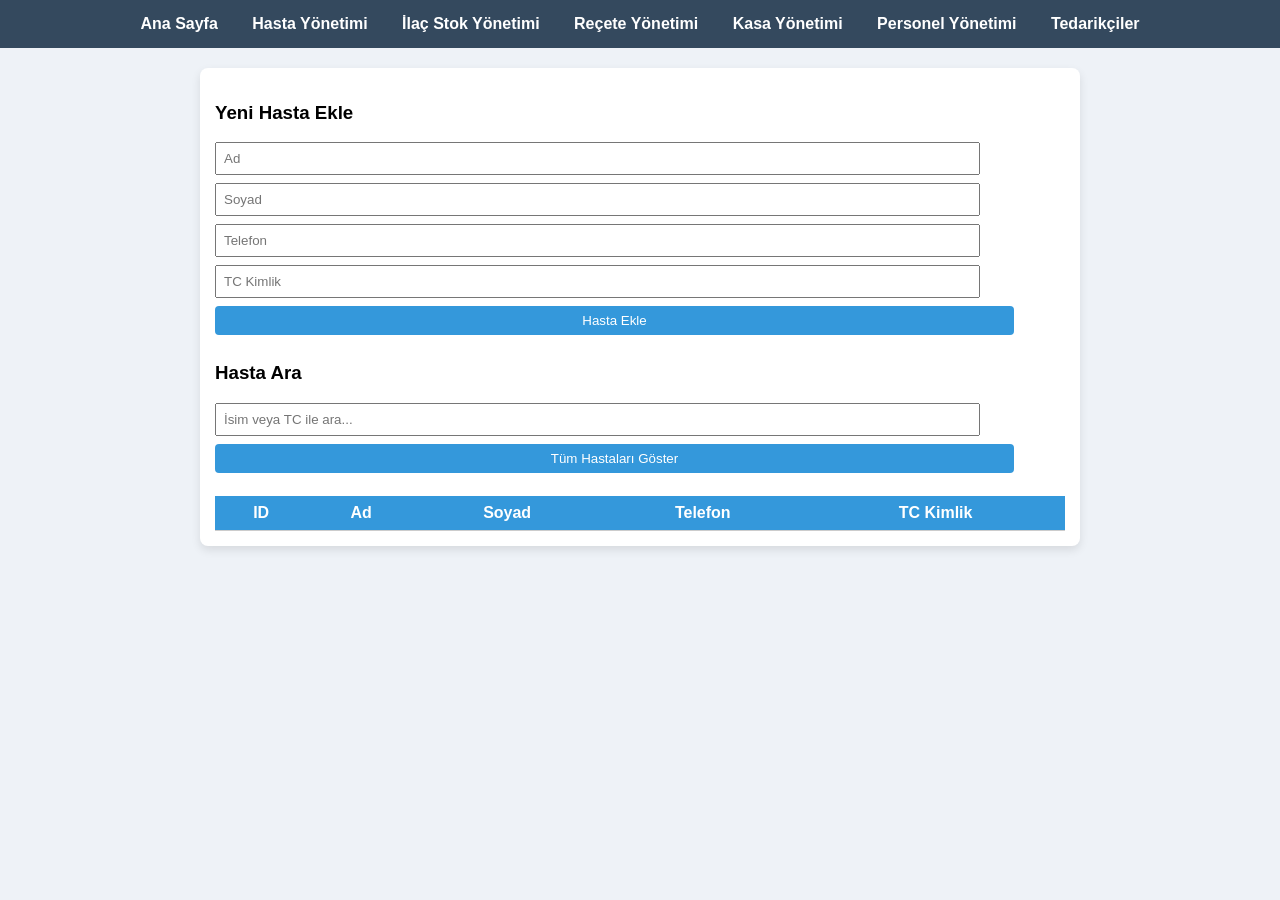
==== hasta.html @ 9937aa28 "Projemin ilk versiyonu eklendi" ====
<!DOCTYPE html>
<html lang="tr">
<head>
    <meta charset="UTF-8">
    <title>Hasta Yönetimi</title>
    <style>
        body {
            font-family: Arial, sans-serif;
            background: #eef2f7;
            margin: 0;
            padding: 0;
        }
        nav {
            background: #34495e;
            padding: 15px;
            text-align: center;
        }
        nav a {
            color: #fff;
            margin: 0 15px;
            text-decoration: none;
            font-weight: bold;
        }
        .container {
            width: 850px;
            margin: 20px auto;
            background: #fff;
            padding: 15px;
            border-radius: 8px;
            box-shadow: 0 4px 10px rgba(0,0,0,.1);
        }
        input, button {
            padding: 7px;
            width: 90%;
            margin-bottom: 8px;
            box-sizing: border-box;
        }
        button {
            width: 94%;
            background-color: #3498db;
            color: white;
            border: none;
            cursor: pointer;
            border-radius: 4px;
        }
        button:hover {
            background-color: #2980b9;
        }
        table {
            width: 100%;
            border-collapse: collapse;
            margin-top: 15px;
        }
        th, td {
            padding: 8px;
            border-bottom: 1px solid #ccc;
            text-align: center;
        }
        th {
            background: #3498db;
            color: #fff;
        }
    </style>
</head>
<body>

<nav>
    <a href="index.html">Ana Sayfa</a>
    <a href="hasta.html">Hasta Yönetimi</a>
    <a href="ilacstok.html">İlaç Stok Yönetimi</a>
    <a href="recete.html">Reçete Yönetimi</a>
    <a href="kasa.html">Kasa Yönetimi</a>
    <a href="personel.html">Personel Yönetimi</a>
    <a href="tedarik.html">Tedarikçiler</a>
</nav>

<div class="container">
    <h3>Yeni Hasta Ekle</h3>
    <input type="text" id="ad" placeholder="Ad">
    <input type="text" id="soyad" placeholder="Soyad">
    <input type="text" id="telefon" placeholder="Telefon">
    <input type="text" id="hastatc" placeholder="TC Kimlik">
    <button id="hastaEkle">Hasta Ekle</button>

    <h3>Hasta Ara</h3>
    <input type="text" id="arama" placeholder="İsim veya TC ile ara...">

    <button id="listele">Tüm Hastaları Göster</button>

    <table>
        <thead>
            <tr>
                <th>ID</th>
                <th>Ad</th>
                <th>Soyad</th>
                <th>Telefon</th>
                <th>TC Kimlik</th>
            </tr>
        </thead>
        <tbody id="hastalar">
            <!-- Hasta kayıtları buraya gelecek -->
        </tbody>
    </table>
</div>

<script src="https://code.jquery.com/jquery-3.6.0.min.js"></script>
<script>
    // Hasta listeleme fonksiyonu
    function hastaListele(filtre = '') {
        $.post("hasta.php", {islem:"listele", arama: filtre}, function(data){
            let satir = '';
            data = JSON.parse(data);
            data.forEach(function(h){
                satir += `<tr>
                            <td>${h.idhasta}</td>
                            <td>${h.ad}</td>
                            <td>${h.soyad}</td>
                            <td>${h.telefon}</td>
                            <td>${h.hastatc}</td>
                          </tr>`;
            });
            $("#hastalar").html(satir);
        });
    }

    // İlk sayfa yüklemesinde tüm hastaları getir
    hastaListele();

    // Tüm hastaları göster butonu
    $("#listele").click(function(){
        $("#arama").val('');
        hastaListele();
    });

    // Hasta ekleme işlemi
    $("#hastaEkle").click(function(){
        $.post("hasta.php", {
            islem: "ekle",
            ad: $("#ad").val(),
            soyad: $("#soyad").val(),
            telefon: $("#telefon").val(),
            hastatc: $("#hastatc").val()
        }, function(response){
            alert(response);
            $("#ad, #soyad, #telefon, #hastatc").val('');
            hastaListele();
        });
    });

    // Arama kutusuna her yazışta filtreleme yap
    $("#arama").keyup(function(){
        let arama = $(this).val();
        hastaListele(arama);
    });
</script>

</body>
</html>
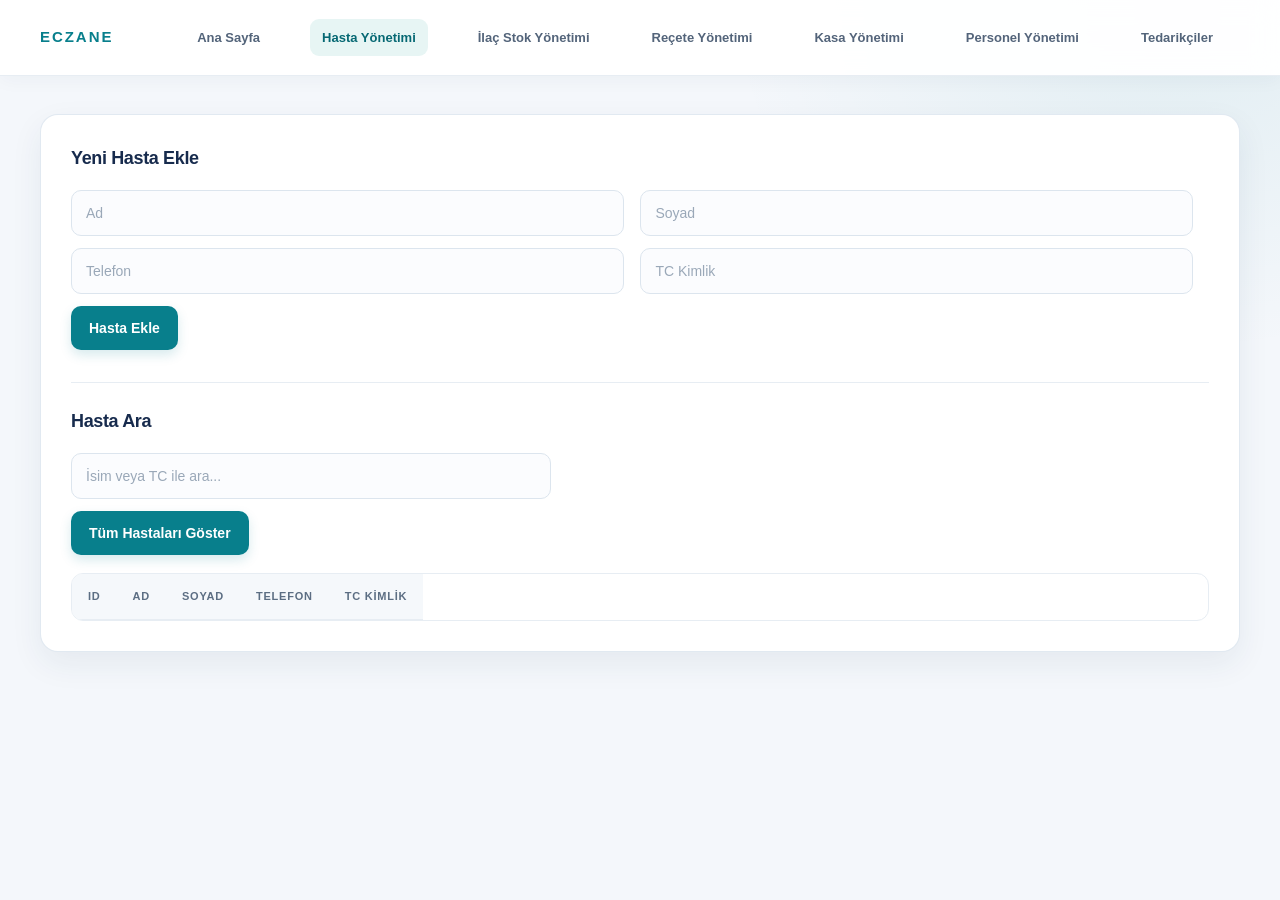
==== commit 83a8cb79: "Güncel sayfa ve stil düzenlemeleri" ====
--- a/hasta.html
+++ b/hasta.html
@@ -61,11 +61,12 @@
             color: #fff;
         }
     </style>
+    <link rel="stylesheet" href="app.css?v=2">
 </head>
 <body>
 
 <nav>
-    <a href="index.html">Ana Sayfa</a>
+    <a href="index.php">Ana Sayfa</a>
     <a href="hasta.html">Hasta Yönetimi</a>
     <a href="ilacstok.html">İlaç Stok Yönetimi</a>
     <a href="recete.html">Reçete Yönetimi</a>
@@ -73,6 +74,7 @@
     <a href="personel.html">Personel Yönetimi</a>
     <a href="tedarik.html">Tedarikçiler</a>
 </nav>
+<script src="app.js"></script>
 
 <div class="container">
     <h3>Yeni Hasta Ekle</h3>
--- a/app.css
+++ b/app.css
@@ -0,0 +1,426 @@
+:root {
+    color-scheme: light;
+    --ink: #172b4d;
+    --muted: #718096;
+    --line: #e7edf3;
+    --surface: #ffffff;
+    --page: #f4f7fb;
+    --primary: #087f8c;
+    --primary-dark: #066873;
+    --teal-soft: #e7f5f4;
+    --shadow: 0 12px 32px rgba(27, 55, 87, .07);
+}
+
+* {
+    box-sizing: border-box;
+}
+
+body {
+    min-height: 100vh;
+    color: var(--ink);
+    background:
+        radial-gradient(ellipse at 92% 2%, rgba(8, 127, 140, .08), transparent 28rem),
+        var(--page);
+    font-family: Inter, "Segoe UI", Arial, sans-serif;
+    line-height: 1.5;
+}
+
+nav {
+    position: sticky;
+    z-index: 5;
+    top: 0;
+    display: flex;
+    flex-wrap: wrap;
+    align-items: center;
+    gap: 8px;
+    min-height: 76px;
+    padding: 12px max(24px, calc((100% - 1200px) / 2));
+    background: rgba(255, 255, 255, .94);
+    border-bottom: 1px solid var(--line);
+    box-shadow: 0 4px 18px rgba(27, 55, 87, .04);
+    backdrop-filter: blur(14px);
+}
+
+nav::before {
+    content: "ECZANE";
+    flex: 0 0 auto;
+    margin-right: auto;
+    color: var(--primary);
+    font-size: 15px;
+    font-weight: 800;
+    letter-spacing: .13em;
+}
+
+nav a {
+    padding: 9px 12px;
+    color: #53647a;
+    border-radius: 9px;
+    font-size: 13px;
+    font-weight: 650;
+    text-decoration: none;
+    white-space: nowrap;
+    transition: color .18s ease, background .18s ease, transform .18s ease;
+}
+
+nav a:hover,
+nav a[aria-current="page"] {
+    color: var(--primary-dark);
+    background: var(--teal-soft);
+}
+
+nav a:hover {
+    transform: translateY(-1px);
+}
+
+.container,
+.content {
+    width: min(1200px, calc(100% - 48px));
+    margin: 38px auto;
+    padding: 30px;
+    background: var(--surface);
+    border: 1px solid rgba(222, 231, 240, .9);
+    border-radius: 18px;
+    box-shadow: var(--shadow);
+}
+
+.container h3 {
+    margin: 0 0 18px;
+    color: var(--ink);
+    font-size: 18px;
+    font-weight: 700;
+    letter-spacing: -.02em;
+}
+
+.container h3:not(:first-child) {
+    margin-top: 32px;
+    padding-top: 25px;
+    border-top: 1px solid var(--line);
+}
+
+.container input,
+.container select {
+    width: calc(50% - 16px);
+    min-height: 46px;
+    margin: 0 12px 12px 0;
+    padding: 11px 14px;
+    color: var(--ink);
+    background: #fbfcfe;
+    border: 1px solid #dce5ee;
+    border-radius: 10px;
+    outline: none;
+    font: inherit;
+    font-size: 14px;
+    transition: border-color .18s ease, box-shadow .18s ease, background .18s ease;
+}
+
+.container input::placeholder {
+    color: #9aa8b8;
+}
+
+.container input:focus,
+.container select:focus {
+    background: #fff;
+    border-color: var(--primary);
+    box-shadow: 0 0 0 3px rgba(8, 127, 140, .12);
+}
+
+.container button,
+.content a {
+    display: table;
+    align-items: center;
+    justify-content: center;
+    min-height: 44px;
+    width: auto;
+    margin: 0 8px 8px 0;
+    padding: 10px 18px;
+    color: #fff;
+    background: var(--primary);
+    border: 0;
+    border-radius: 10px;
+    box-shadow: 0 5px 12px rgba(8, 127, 140, .16);
+    cursor: pointer;
+    font: inherit;
+    font-size: 14px;
+    font-weight: 650;
+    text-decoration: none;
+    transition: background .18s ease, transform .18s ease, box-shadow .18s ease;
+}
+
+.container button:hover,
+.content a:hover {
+    background: var(--primary-dark);
+    box-shadow: 0 8px 18px rgba(8, 127, 140, .2);
+    transform: translateY(-1px);
+}
+
+.container button:focus-visible,
+.content a:focus-visible,
+nav a:focus-visible {
+    outline: 3px solid rgba(8, 127, 140, .3);
+    outline-offset: 2px;
+}
+
+.container #arama {
+    width: min(480px, calc(100% - 210px));
+}
+
+.container table {
+    display: block;
+    width: 100%;
+    margin-top: 18px;
+    overflow-x: auto;
+    border: 1px solid var(--line);
+    border-radius: 12px;
+    border-spacing: 0;
+    border-collapse: separate;
+    white-space: nowrap;
+}
+
+.container thead {
+    background: #f5f8fb;
+}
+
+.container th,
+.container td {
+    padding: 14px 16px;
+    border-bottom: 1px solid var(--line);
+    text-align: left;
+    font-size: 13px;
+}
+
+.container th {
+    color: #5c6e83;
+    background: transparent;
+    font-size: 11px;
+    font-weight: 750;
+    letter-spacing: .07em;
+    text-transform: uppercase;
+}
+
+.container tbody tr:last-child td {
+    border-bottom: 0;
+}
+
+.container tbody tr:hover {
+    background: #f8fbfc;
+}
+
+.container .sil-btn {
+    min-height: 34px;
+    margin: 0;
+    padding: 6px 12px;
+    background: #fff1f0;
+    color: #c43b39;
+    box-shadow: none;
+}
+
+.container .sil-btn:hover {
+    background: #ffe2df;
+}
+
+.bakiye {
+    display: inline-flex;
+    align-items: center;
+    gap: 8px;
+    margin: 12px 0;
+    padding: 12px 16px;
+    color: #126a52;
+    background: #e9f7f1;
+    border-radius: 10px;
+    font-size: 15px;
+    font-weight: 700;
+}
+
+.content {
+    max-width: 1000px;
+    padding: 54px;
+    text-align: left;
+}
+
+.content h1 {
+    max-width: 650px;
+    margin: 0 0 12px;
+    font-size: clamp(32px, 5vw, 48px);
+    line-height: 1.1;
+    letter-spacing: -.04em;
+}
+
+.content p {
+    margin: 0 0 28px;
+    color: var(--muted);
+}
+
+.dashboard-links {
+    display: grid;
+    grid-template-columns: repeat(auto-fit, minmax(190px, 1fr));
+    gap: 14px;
+    margin-top: 34px;
+}
+
+.content .dashboard-links a {
+    display: flex;
+    justify-content: flex-start;
+    min-height: 82px;
+    margin: 0;
+    padding: 18px;
+    color: var(--ink);
+    background: #f8fafc;
+    border: 1px solid var(--line);
+    box-shadow: none;
+}
+
+.content .dashboard-links a:hover {
+    color: var(--primary-dark);
+    background: var(--teal-soft);
+    border-color: #c8e8e4;
+}
+
+.login-page {
+    display: grid;
+    min-height: 100vh;
+    place-items: center;
+    padding: 24px;
+}
+
+.login-box {
+    width: min(430px, 100%);
+    padding: 42px;
+    background: var(--surface);
+    border: 1px solid var(--line);
+    border-radius: 20px;
+    box-shadow: 0 24px 70px rgba(27, 55, 87, .14);
+}
+
+.login-box::before {
+    content: "ECZANE YÖNETİM";
+    display: block;
+    margin-bottom: 26px;
+    color: var(--primary);
+    font-size: 12px;
+    font-weight: 800;
+    letter-spacing: .14em;
+    text-align: center;
+}
+
+.login-box h2 {
+    margin: 0 0 24px;
+    color: var(--ink);
+    font-size: 28px;
+    letter-spacing: -.03em;
+}
+
+.login-box label {
+    display: block;
+    margin-bottom: 7px;
+    color: #42546a;
+    font-size: 13px;
+    font-weight: 650;
+}
+
+.login-box input[type="text"],
+.login-box input[type="password"] {
+    width: 100%;
+    min-height: 48px;
+    margin-bottom: 18px;
+    padding: 12px 14px;
+    color: var(--ink);
+    background: #fbfcfe;
+    border: 1px solid #dce5ee;
+    border-radius: 10px;
+    font: inherit;
+}
+
+.login-box input:focus {
+    border-color: var(--primary);
+    outline: 3px solid rgba(8, 127, 140, .12);
+}
+
+.login-box button {
+    width: 100%;
+    min-height: 48px;
+    color: #fff;
+    background: var(--primary);
+    border: 0;
+    border-radius: 10px;
+    cursor: pointer;
+    font: inherit;
+    font-weight: 700;
+}
+
+.login-box button:hover {
+    background: var(--primary-dark);
+}
+
+.login-box .error:empty {
+    display: none;
+}
+
+.login-box .error:not(:empty) {
+    color: #ae3432;
+    font-size: 13px;
+}
+
+@media (max-width: 900px) {
+    nav {
+        position: static;
+        flex-wrap: wrap;
+        justify-content: center;
+        padding: 14px 18px;
+    }
+
+    nav::before {
+        flex-basis: 100%;
+        margin: 0 0 4px;
+        text-align: center;
+    }
+
+    nav a {
+        padding: 8px 10px;
+        font-size: 12px;
+    }
+}
+
+@media (max-width: 600px) {
+    .container,
+    .content {
+        width: calc(100% - 28px);
+        margin: 18px auto;
+        padding: 20px 16px;
+        border-radius: 14px;
+    }
+
+    .container input,
+    .container select,
+    .container #arama {
+        display: block;
+        width: 100%;
+        margin-right: 0;
+    }
+
+    .container button {
+        width: 100%;
+        margin-right: 0;
+    }
+
+    .container th,
+    .container td {
+        padding: 12px;
+    }
+
+    .content h1 {
+        font-size: 34px;
+    }
+
+    .login-box {
+        padding: 30px 22px;
+    }
+}
+
+@media (prefers-reduced-motion: reduce) {
+    *,
+    *::before,
+    *::after {
+        scroll-behavior: auto !important;
+        transition-duration: .01ms !important;
+    }
+}
